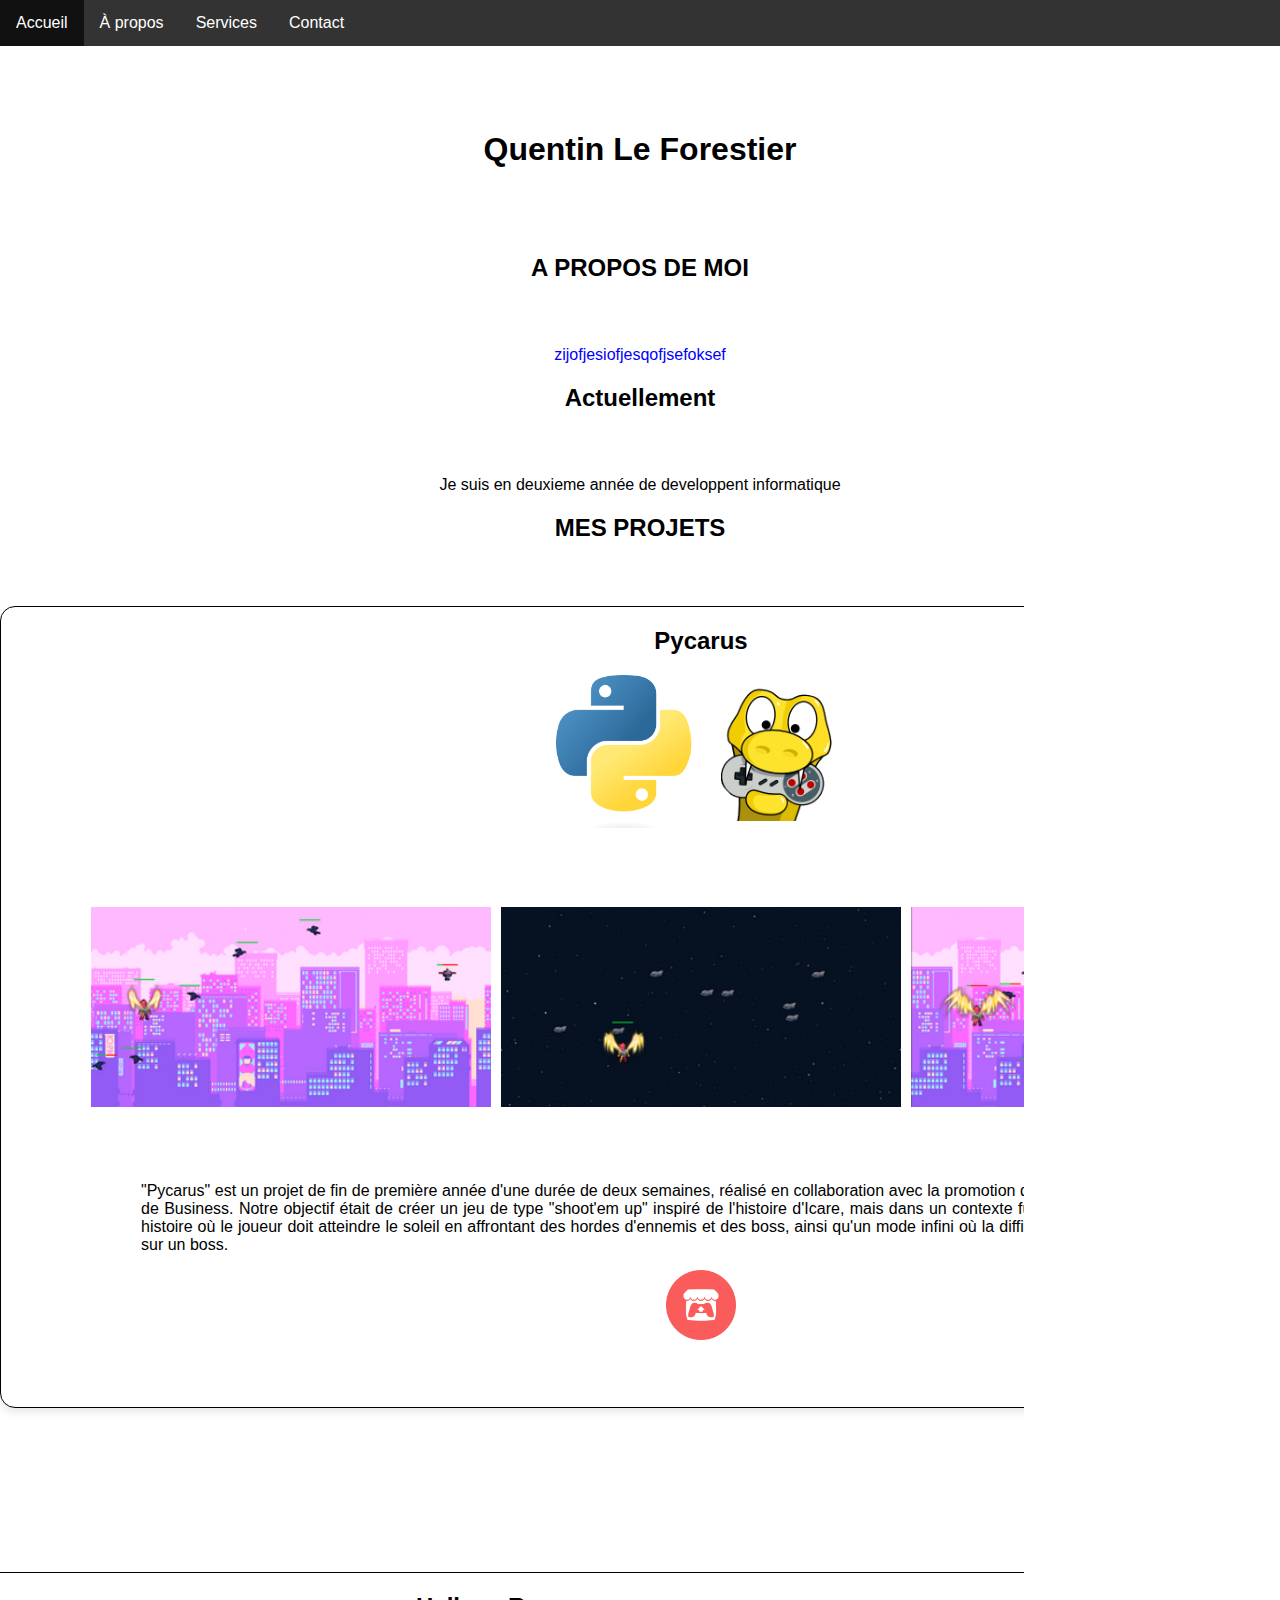
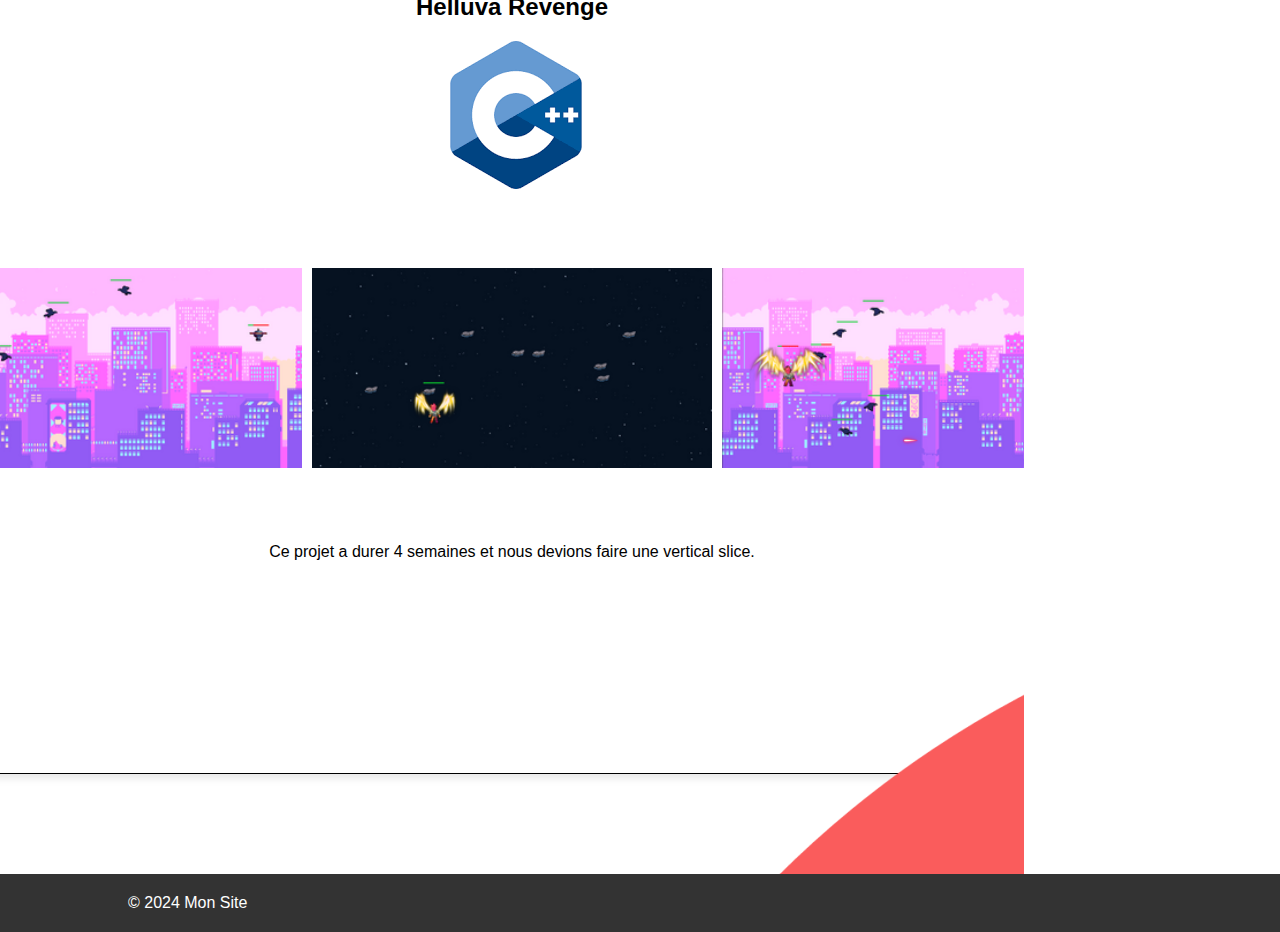
==== home.html @ d933db73 "first commit" ====
<!DOCTYPE html>
<html lang="en">
<head>
    <meta charset="UTF-8">
    <meta name="viewport" content="width=device-width, initial-scale=1.0">
    <title>Portfolio</title>
    <link rel="stylesheet" href="styleHome.css">
</head>
<body>
    <nav>
        <ul>
          <li><a href="#">Accueil</a></li>
          <li><a href="#">À propos</a></li>
          <li><a href="#">Services</a></li>
          <li><a href="#">Contact</a></li>
        </ul>
      </nav>
    <div>
      <h1>Quentin Le Forestier</h1>
    </div>
    <div>
      <h2>
        A PROPOS DE MOI
      </h2>
      <p class="p_a_propos">
        zijofjesiofjesqofjsefoksef
      </p>
    </div>
    <div>
      <h2>
        Actuellement 
      </h2>
      <p>
        Je suis en deuxieme année de developpent informatique
      </p>
    </div>
    <div>
      <h2>
        MES PROJETS
      </h2>
        <div class="carousel">
          <div class="slide">
            <div class="card">
              <h2>Pycarus</h2>
              <div class="icon-zone">
                <div class="icon"><img src="img/icon/python_icon.png" alt="Icon 1"></div>
                <div class="icon"><img src="img/icon/pygame_icon.png" alt="Icon 2"></div>
              </div>
              <div class="image-zone">
                <img src="img/gameplay/pycarus1.png" alt="Image 1">
                <img src="img/gameplay/pycarus2.png" alt="Image 2">
                <img src="img/gameplay/pycarus3.png" alt="Image 3">
              </div>
              <p>
                "Pycarus" est un projet de fin de première année d'une durée de deux semaines, réalisé en collaboration avec la promotion des étudiants en deuxième année de Business. Notre objectif était de créer un jeu de type "shoot'em up" inspiré de l'histoire d'Icare, mais dans un contexte futuriste. 
                Le jeu propose un mode histoire où le joueur doit atteindre le soleil en affrontant des hordes d'ennemis et des boss, ainsi qu'un mode infini où la difficulté augmente à chaque victoire sur un boss.  
              </p>
              <div class="icon-footer">
                <div class="iconF"> <a href="https://p0izon.itch.io/pycarus"><img src="img/icon/itch-io_icon.png" alt="Icon footer 1"></a> </div>
              </div>
            </div>
          </div>
          <div class="slide">
            <div class="card">
              <h2>One Piece - Jeu Textuel Console</h2>
              <div class="icon-zone">
                <div class="icon"><img src="img/icon/icon_cpp.png" alt="Icon 1"></div>
              </div>
              <div class="image-zone">
                <img src="image1.jpg" alt="Image 1">
                <img src="image2.jpg" alt="Image 2">
              </div>
              <p>Ce projet, réalisé en une semaine et utilisant le langage C++, représente notre première incursion dans ce langage. 
                Notre objectif était de créer un jeu textuel basé sur un système de tour par tour. Il a été conçu pour servir de transition entre l'apprentissage du C et celui du C++.
              </p>
              <div class="icon-footer">
                <div class="iconF"> <a href="https://github.com/GamingCampus-AdrienBourgois/week-1-fight-turned-based-game-one-piece"><img src="img/icon/github_icon.png" alt="Icon footer 1"></a> </div>
              </div>
            </div>
          </div>
          <div class="slide">
            <div class="card">
              <h2>Creation de librairie C++</h2>
              <div class="icon-zone">
                <div class="icon"><img src="img/icon/icon_cpp.png" alt="Icon 1"></div>
              </div>
              <div class="image-zone">
                <img src="image1.jpg" alt="Image 1">
              </div>
              <p>
                Ce projet, réalisé en une semaine et utilisant le langage C++, représentait un véritable défi. 
                Nous avions pour tâche de créer nos propres bibliothèques, telles que Vector Container, Collision, Vector2, ainsi qu'un début de GameObject. De plus, nous devions mettre en place des tests unitaires pour évaluer nos bibliothèques.
              </p>
              <div class="icon-footer">
                <div class="iconF"> <a href="https://github.com/GamingCampus-AdrienBourgois/week-2-gameobject-architecture-las-matematicas"><img src="img/icon/github_icon.png" alt="Icon footer 1"></a> </div>
              </div>
            </div>
          </div>
          <div class="slide">
            <div class="card">
              <h2>Tower defence</h2>
              <div class="icon-zone">
                <div class="icon"><img src="img/icon/icon_cpp.png" alt="Icon 1"></div>
              </div>
              <div class="image-zone">
                <img src="image1.jpg" alt="Image 1">
              </div>
              <p>
                
                Ce projet, réalisé en une semaine, était un exercice d'application des principes de l'UML sur différents designs pattern. 
                Notre objectif était de créer un jeu de type tower defense, avec la possibilité de choisir un thème. Nous avons opté pour l'univers de League of Legends pour notre projet.  
              </p>
              <div class="icon-footer">
                <div class="iconF"> <a href="https://github.com/GamingCampus-AdrienBourgois/week-3-sfml-game-les-x-loutres-hawaiennes"><img src="img/icon/github_icon.png" alt="Icon footer 1"></a> </div>
              </div>
            </div>
          </div>
          <div class="bullets"></div>
        </div>











































        <div class="carousel">
          <div class="slide2">
            <div class="card">
              <h2>Helluva Revenge</h2>
              <div class="icon-zone">
                <div class="icon"><img src="img/icon/icon_cpp.png" alt="Icon 1"></div>
              </div>
              <div class="image-zone">
                <img src="img/gameplay/pycarus1.png" alt="Image 1">
                <img src="img/gameplay/pycarus2.png" alt="Image 2">
                <img src="img/gameplay/pycarus3.png" alt="Image 3">
              </div>
              <p>
                  Ce projet a durer 4 semaines et nous devions faire une vertical slice.
              </p>
              <div class="icon-footer">
                <div class="iconF"> <a href="https://p0izon.itch.io/pycarus"><img src="img/icon/itch-io_icon.png" alt="Icon footer 1"></a> </div>
              </div>
            </div>
          </div>
          <div class="slide2">
            <div class="card">
              <h2>One Piece - Jeu Textuel Console</h2>
              <div class="icon-zone">
                <div class="icon"><img src="img/icon/icon_cpp.png" alt="Icon 1"></div>
              </div>
              <div class="image-zone">
                <img src="image1.jpg" alt="Image 1">
                <img src="image2.jpg" alt="Image 2">
              </div>
              <p>Ce projet, réalisé en une semaine et utilisant le langage C++, représente notre première incursion dans ce langage. 
                Notre objectif était de créer un jeu textuel basé sur un système de tour par tour. Il a été conçu pour servir de transition entre l'apprentissage du C et celui du C++.
              </p>
              <div class="icon-footer">
                <div class="iconF">
                  <a href="https://github.com/GamingCampus-AdrienBourgois/week-1-fight-turned-based-game-one-piece">
                    <img src="img/icon/github_icon.png" alt="Icon footer 1">
                  </a> 
                </div>
              </div>
            </div>
          </div>
          <div class="slide2">
            <div class="card">
              <h2>Creation de librairie C++</h2>
              <div class="icon-zone">
                <div class="icon"><img src="img/icon/icon_cpp.png" alt="Icon 1"></div>
              </div>
              <div class="image-zone">
                <img src="image1.jpg" alt="Image 1">
              </div>
              <p>
                Ce projet, réalisé en une semaine et utilisant le langage C++, représentait un véritable défi. 
                Nous avions pour tâche de créer nos propres bibliothèques, telles que Vector Container, Collision, Vector2, ainsi qu'un début de GameObject. De plus, nous devions mettre en place des tests unitaires pour évaluer nos bibliothèques.
              </p>
              <div class="icon-footer">
                <div class="iconF"> <a href="https://github.com/GamingCampus-AdrienBourgois/week-2-gameobject-architecture-las-matematicas"><img src="img/icon/github_icon.png" alt="Icon footer 1"></a> </div>
              </div>
            </div>
          </div>
          <div class="slide2">
            <div class="card">
              <h2>Tower defence</h2>
              <div class="icon-zone">
                <div class="icon"><img src="img/icon/icon_cpp.png" alt="Icon 1"></div>
              </div>
              <div class="image-zone">
                <img src="image1.jpg" alt="Image 1">
              </div>
              <p>
                
                Ce projet, réalisé en une semaine, était un exercice d'application des principes de l'UML sur différents designs pattern. 
                Notre objectif était de créer un jeu de type tower defense, avec la possibilité de choisir un thème. Nous avons opté pour l'univers de League of Legends pour notre projet.  
              </p>
              <div class="icon-footer">
                <div class="iconF"> <a href="https://github.com/GamingCampus-AdrienBourgois/week-3-sfml-game-les-x-loutres-hawaiennes"><img src="img/icon/github_icon.png" alt="Icon footer 1"></a> </div>
              </div>
            </div>
          </div>
          <div class="bullets"></div>
        </div>
      </div>
    </div>
    <footer>
      <div class="container">
        <div class="footer-content">
          <p>© 2024 Mon Site</p>
          <nav>
            <ul>
              <!-- <li><a href="https://www.linkedin.com/in/quentin-le-forestier-aa3722253/"><img src="img/icon/lk_icon.png" alt="icon linkedin"></a></li>
              <li><a href="https://github.com/MtPoison"><img src="img/icon/github_icon.png" alt="icon github"></a></li>
              <li><a href="https://p0izon.itch.io/"><img src="img/icon/itch-io_icon.png" alt="icon itch io"></a></li> -->
            </ul>
          </nav>
        </div>
      </div>
    </footer>
    <script src="scriptHome.js"></script>
</body>
</html>
---- styleHome.css ----
body 
  {
    font-family: Arial, sans-serif;
    margin: 0;
    padding: 0;
  }
  
  nav 
  {
    background-color: #333;
  }
  
  nav ul 
  {
    list-style-type: none;
    margin: 0;
    padding: 0;
    overflow: hidden;
  }
  
  nav ul li {
    float: left;
  }
  
  nav ul li a {
    display: block;
    color: white;
    text-align: center;
    padding: 14px 16px;
    text-decoration: none;
  }
  
  nav ul li a:hover {
    background-color: #111;
  }

  h1
  {
    padding: 5%;
    text-align: center;
  }

  h2
  {
    text-align: center;
  }

  .p_a_propos
  {
    color: blue;
  }

  .carousel 
  {
    width: 80%;
    margin-top: 5%;
    overflow: hidden;
    display: flex;
    justify-content: center;
  }

  .slide 
  {
    width: 100%;
    display: none;
  }

  .slide img 
  {
    width: 100%;
  }

  .slide.active 
  {
    display: block;
  }

.prev, .next 
  {
    position: absolute;
    top: 50%;
    transform: translateY(-50%);
    cursor: pointer;
    padding: 10px;
    background-color: #333;
    color: #fff;
  }

.prev {
  left: 0;
}

.next {
  right: 0;
}

/* .bullets {
  text-align: center;
  margin-top: 10px;
}

.bullet {
  display: inline-block;
  width: 10px;
  height: 10px;
  background-color: #bbb;
  border-radius: 50%;
  margin: 0 5px;
  cursor: pointer;
} */

.active-bullet {
  background-color: #333;
}

.card {
  width: 1400px;
  height: 800px;
  background-color: #ffffff;
  transition: all 0.3s ease;
  box-shadow: 0 4px 8px rgba(0, 0, 0, 0.1);
  margin-bottom: 100px;
  border: 1px solid #000;
  border-radius: 15px;
  align-items: center;
}


.card:hover {
  transform: scale(1.01);
  box-shadow: 0 8px 16px rgba(0, 0, 0, 0.2);
}

.icon-zone {
  display: flex;
  justify-content: center;
  align-items: center;
  margin-top: 10px;
}


.icon {
  margin: 0 5px;
  width: 10%;
  height: auto;
}

.icon-footer {
  display: flex;
  justify-content: center;
  align-items: center;
  margin-top: 10px;
}

.iconF {
  margin: 0 5px;
  width: 5%;
  height: auto;
}

.image-zone {
  display: flex;
  flex-wrap: wrap;
  justify-content: center;
  margin-top: 5%;
}

.image-zone img {
  width: 400px;
  height: 200px;
  object-fit: cover;
  margin: 5px;
}

p {
  margin-top: 5%;
  margin-left: 10%;
  margin-right: 10%;
  display: flex;
  justify-content: center;
  text-align: justify;
}


body {
  margin: 0;
  padding: 0;
}

.container {
  width: 80%;
  margin: 0 auto;
}

footer {
  background-color: #333;
  color: #fff;
  padding: 20px 0;
}

.footer-content {
  display: flex;
  justify-content: space-between;
  align-items: center;
}

footer p {
  margin: 0;
}

footer nav ul {
  list-style: none;
  padding: 0;
}

footer nav ul li {
  display: inline;
  margin-right: 20px;
}

footer nav ul li a {
  color: #fff;
  text-decoration: none;
}

@media screen and (max-width: 768px) {
  nav ul {
    display: flex;
    flex-direction: column;
  }
  
  nav ul li {
    float: none;
    width: 100%;
  }
  .carousel {
    width: 100%;
  }
}
@media screen and (max-width: 600px) {
  .card {
    width: 90%;
    max-width: none; 
  }

  .icon-zone {
    flex-direction: column; 
  }

  .icon {
    margin: 5px 0; 
  }

  .image-zone img {
    width: 80px; 
    height: 80px;
  }
}

@media screen and (max-width: 576px) {
  .prev, .next {
    font-size: 12px;
    padding: 5px;
  }
}
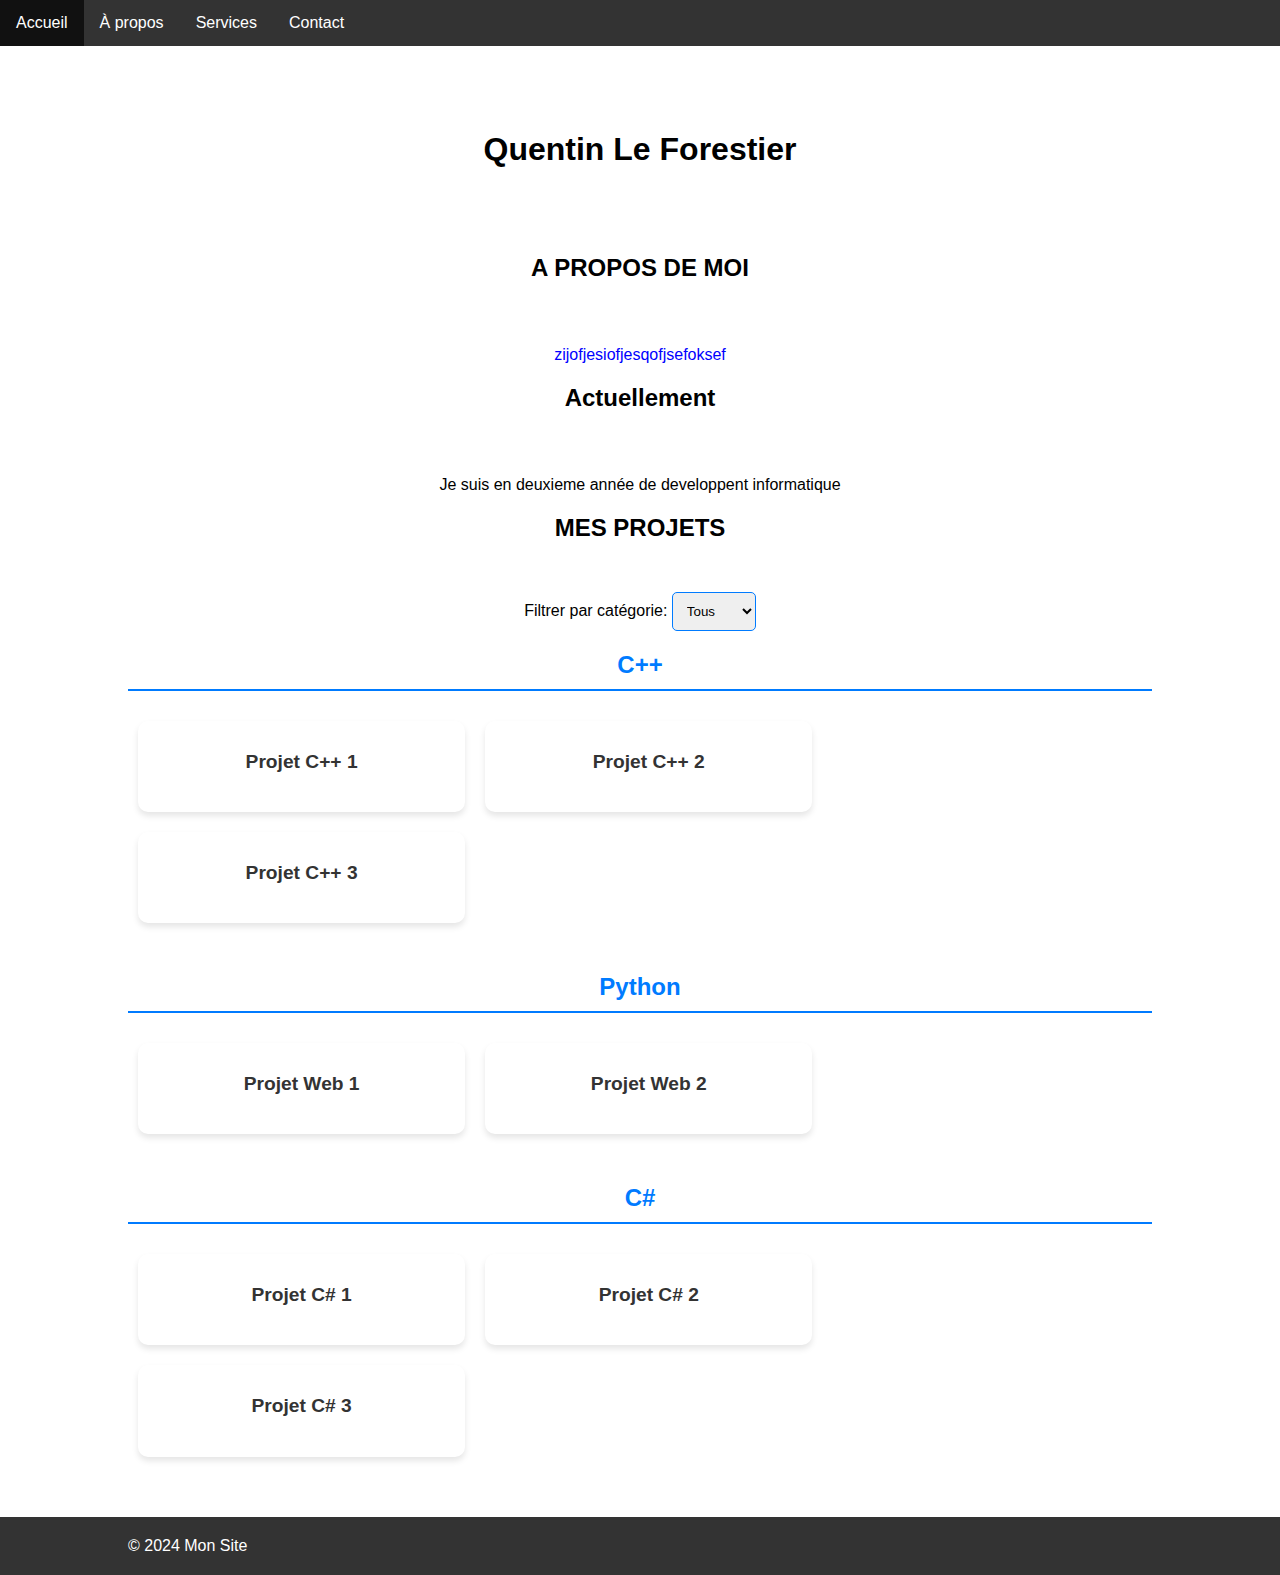
==== commit a819f1e5: "new" ====
--- a/home.html
+++ b/home.html
@@ -38,211 +38,70 @@
       <h2>
         MES PROJETS
       </h2>
-        <div class="carousel">
-          <div class="slide">
-            <div class="card">
-              <h2>Pycarus</h2>
-              <div class="icon-zone">
-                <div class="icon"><img src="img/icon/python_icon.png" alt="Icon 1"></div>
-                <div class="icon"><img src="img/icon/pygame_icon.png" alt="Icon 2"></div>
-              </div>
-              <div class="image-zone">
-                <img src="img/gameplay/pycarus1.png" alt="Image 1">
-                <img src="img/gameplay/pycarus2.png" alt="Image 2">
-                <img src="img/gameplay/pycarus3.png" alt="Image 3">
-              </div>
-              <p>
-                "Pycarus" est un projet de fin de première année d'une durée de deux semaines, réalisé en collaboration avec la promotion des étudiants en deuxième année de Business. Notre objectif était de créer un jeu de type "shoot'em up" inspiré de l'histoire d'Icare, mais dans un contexte futuriste. 
-                Le jeu propose un mode histoire où le joueur doit atteindre le soleil en affrontant des hordes d'ennemis et des boss, ainsi qu'un mode infini où la difficulté augmente à chaque victoire sur un boss.  
-              </p>
-              <div class="icon-footer">
-                <div class="iconF"> <a href="https://p0izon.itch.io/pycarus"><img src="img/icon/itch-io_icon.png" alt="Icon footer 1"></a> </div>
-              </div>
-            </div>
-          </div>
-          <div class="slide">
-            <div class="card">
-              <h2>One Piece - Jeu Textuel Console</h2>
-              <div class="icon-zone">
-                <div class="icon"><img src="img/icon/icon_cpp.png" alt="Icon 1"></div>
-              </div>
-              <div class="image-zone">
-                <img src="image1.jpg" alt="Image 1">
-                <img src="image2.jpg" alt="Image 2">
-              </div>
-              <p>Ce projet, réalisé en une semaine et utilisant le langage C++, représente notre première incursion dans ce langage. 
-                Notre objectif était de créer un jeu textuel basé sur un système de tour par tour. Il a été conçu pour servir de transition entre l'apprentissage du C et celui du C++.
-              </p>
-              <div class="icon-footer">
-                <div class="iconF"> <a href="https://github.com/GamingCampus-AdrienBourgois/week-1-fight-turned-based-game-one-piece"><img src="img/icon/github_icon.png" alt="Icon footer 1"></a> </div>
-              </div>
-            </div>
-          </div>
-          <div class="slide">
-            <div class="card">
-              <h2>Creation de librairie C++</h2>
-              <div class="icon-zone">
-                <div class="icon"><img src="img/icon/icon_cpp.png" alt="Icon 1"></div>
-              </div>
-              <div class="image-zone">
-                <img src="image1.jpg" alt="Image 1">
-              </div>
-              <p>
-                Ce projet, réalisé en une semaine et utilisant le langage C++, représentait un véritable défi. 
-                Nous avions pour tâche de créer nos propres bibliothèques, telles que Vector Container, Collision, Vector2, ainsi qu'un début de GameObject. De plus, nous devions mettre en place des tests unitaires pour évaluer nos bibliothèques.
-              </p>
-              <div class="icon-footer">
-                <div class="iconF"> <a href="https://github.com/GamingCampus-AdrienBourgois/week-2-gameobject-architecture-las-matematicas"><img src="img/icon/github_icon.png" alt="Icon footer 1"></a> </div>
-              </div>
-            </div>
-          </div>
-          <div class="slide">
-            <div class="card">
-              <h2>Tower defence</h2>
-              <div class="icon-zone">
-                <div class="icon"><img src="img/icon/icon_cpp.png" alt="Icon 1"></div>
-              </div>
-              <div class="image-zone">
-                <img src="image1.jpg" alt="Image 1">
-              </div>
-              <p>
-                
-                Ce projet, réalisé en une semaine, était un exercice d'application des principes de l'UML sur différents designs pattern. 
-                Notre objectif était de créer un jeu de type tower defense, avec la possibilité de choisir un thème. Nous avons opté pour l'univers de League of Legends pour notre projet.  
-              </p>
-              <div class="icon-footer">
-                <div class="iconF"> <a href="https://github.com/GamingCampus-AdrienBourgois/week-3-sfml-game-les-x-loutres-hawaiennes"><img src="img/icon/github_icon.png" alt="Icon footer 1"></a> </div>
-              </div>
-            </div>
-          </div>
-          <div class="bullets"></div>
+      <section id="portfolio">
+        <div class="filter-select">
+          <label for="category-filter">Filtrer par catégorie:</label>
+          <select id="category-filter">
+            <option value="all">Tous</option>
+            <option value="cpp">C++</option>
+            <option value="python">Python</option>
+            <option value="csharp">C#</option>
+          </select>
         </div>
 
+        <div class="category" data-category="cpp">
+          <h2>C++</h2>
+          <section id="projects-cpp" class="projects">
+              <div class="project-card" data-index="0">
+                  <h3>Projet C++ 1</h3>
+              </div>
+              <div class="project-card" data-index="1">
+                  <h3>Projet C++ 2</h3>
+              </div>
+              <div class="project-card" data-index="2">
+                  <h3>Projet C++ 3</h3>
+              </div>
+          </section>
+        </div>
 
+        <div class="category" data-category="python">
+          <h2>Python</h2>
+          <section id="projects-web" class="projects">
+            <div class="project-card" data-index="3">
+              <h3>Projet Web 1</h3>
+            </div>
+            <div class="project-card"data-index="4">
+              <h3>Projet Web 2</h3>
+            </div>
+          </section>
+        </div>
 
+        <div class="category" data-category="csharp">
+          <h2>C#</h2>
+          <section id="projects-csharp" class="projects">
+            <div class="project-card" data-index="5">
+              <h3>Projet C# 1</h3>
+            </div>
+            <div class="project-card" data-index="6">
+              <h3>Projet C# 2</h3>
+            </div>
+            <div class="project-card" data-index="7">
+              <h3>Projet C# 3</h3>
+            </div>
+          </section>
+        </div>
+    </section>
+    </div>
 
-
-
-
-
-
-
-
-
-
-
-
-
-
-
-
-
-
-
-
-
-
-
-
-
-
-
-
-
-
-
-
-
-
-
-
-
-
-
-
-        <div class="carousel">
-          <div class="slide2">
-            <div class="card">
-              <h2>Helluva Revenge</h2>
-              <div class="icon-zone">
-                <div class="icon"><img src="img/icon/icon_cpp.png" alt="Icon 1"></div>
-              </div>
-              <div class="image-zone">
-                <img src="img/gameplay/pycarus1.png" alt="Image 1">
-                <img src="img/gameplay/pycarus2.png" alt="Image 2">
-                <img src="img/gameplay/pycarus3.png" alt="Image 3">
-              </div>
-              <p>
-                  Ce projet a durer 4 semaines et nous devions faire une vertical slice.
-              </p>
-              <div class="icon-footer">
-                <div class="iconF"> <a href="https://p0izon.itch.io/pycarus"><img src="img/icon/itch-io_icon.png" alt="Icon footer 1"></a> </div>
-              </div>
-            </div>
-          </div>
-          <div class="slide2">
-            <div class="card">
-              <h2>One Piece - Jeu Textuel Console</h2>
-              <div class="icon-zone">
-                <div class="icon"><img src="img/icon/icon_cpp.png" alt="Icon 1"></div>
-              </div>
-              <div class="image-zone">
-                <img src="image1.jpg" alt="Image 1">
-                <img src="image2.jpg" alt="Image 2">
-              </div>
-              <p>Ce projet, réalisé en une semaine et utilisant le langage C++, représente notre première incursion dans ce langage. 
-                Notre objectif était de créer un jeu textuel basé sur un système de tour par tour. Il a été conçu pour servir de transition entre l'apprentissage du C et celui du C++.
-              </p>
-              <div class="icon-footer">
-                <div class="iconF">
-                  <a href="https://github.com/GamingCampus-AdrienBourgois/week-1-fight-turned-based-game-one-piece">
-                    <img src="img/icon/github_icon.png" alt="Icon footer 1">
-                  </a> 
-                </div>
-              </div>
-            </div>
-          </div>
-          <div class="slide2">
-            <div class="card">
-              <h2>Creation de librairie C++</h2>
-              <div class="icon-zone">
-                <div class="icon"><img src="img/icon/icon_cpp.png" alt="Icon 1"></div>
-              </div>
-              <div class="image-zone">
-                <img src="image1.jpg" alt="Image 1">
-              </div>
-              <p>
-                Ce projet, réalisé en une semaine et utilisant le langage C++, représentait un véritable défi. 
-                Nous avions pour tâche de créer nos propres bibliothèques, telles que Vector Container, Collision, Vector2, ainsi qu'un début de GameObject. De plus, nous devions mettre en place des tests unitaires pour évaluer nos bibliothèques.
-              </p>
-              <div class="icon-footer">
-                <div class="iconF"> <a href="https://github.com/GamingCampus-AdrienBourgois/week-2-gameobject-architecture-las-matematicas"><img src="img/icon/github_icon.png" alt="Icon footer 1"></a> </div>
-              </div>
-            </div>
-          </div>
-          <div class="slide2">
-            <div class="card">
-              <h2>Tower defence</h2>
-              <div class="icon-zone">
-                <div class="icon"><img src="img/icon/icon_cpp.png" alt="Icon 1"></div>
-              </div>
-              <div class="image-zone">
-                <img src="image1.jpg" alt="Image 1">
-              </div>
-              <p>
-                
-                Ce projet, réalisé en une semaine, était un exercice d'application des principes de l'UML sur différents designs pattern. 
-                Notre objectif était de créer un jeu de type tower defense, avec la possibilité de choisir un thème. Nous avons opté pour l'univers de League of Legends pour notre projet.  
-              </p>
-              <div class="icon-footer">
-                <div class="iconF"> <a href="https://github.com/GamingCampus-AdrienBourgois/week-3-sfml-game-les-x-loutres-hawaiennes"><img src="img/icon/github_icon.png" alt="Icon footer 1"></a> </div>
-              </div>
-            </div>
-          </div>
-          <div class="bullets"></div>
+    <div id="project-modal" class="modal">
+      <div class="modal-content">
+        <span class="close">&times;</span>
+        <div id="modal-body">
+          <!-- Le contenu du JSON sera inséré ici -->
         </div>
       </div>
     </div>
+
     <footer>
       <div class="container">
         <div class="footer-content">
--- a/styleHome.css
+++ b/styleHome.css
@@ -52,20 +52,32 @@
 
   .carousel 
   {
-    width: 80%;
-    margin-top: 5%;
+    width: 100%;
     overflow: hidden;
     display: flex;
-    justify-content: center;
+    align-items: center;
   }
 
   .slide 
   {
     width: 100%;
     display: none;
+    margin-top: 2.5%;
   }
 
   .slide img 
+  {
+    width: 100%;
+  }
+
+  .slide2
+  {
+    width: 100%;
+    display: none;
+    margin-top: 10%;
+  }
+
+  .slide2 img 
   {
     width: 100%;
   }
@@ -93,21 +105,6 @@
 .next {
   right: 0;
 }
-
-/* .bullets {
-  text-align: center;
-  margin-top: 10px;
-}
-
-.bullet {
-  display: inline-block;
-  width: 10px;
-  height: 10px;
-  background-color: #bbb;
-  border-radius: 50%;
-  margin: 0 5px;
-  cursor: pointer;
-} */
 
 .active-bullet {
   background-color: #333;
@@ -138,6 +135,41 @@
   margin-top: 10px;
 }
 
+/* Modal cachée par défaut */
+.modal {
+  display: none; /* Cachée par défaut */
+  position: fixed;
+  top: 0;
+  left: 0;
+  width: 100%;
+  height: 100%;
+  background-color: rgba(0, 0, 0, 0.8); /* Fond semi-transparent */
+  z-index: 1000;
+  align-items: center;
+  justify-content: center;
+}
+
+/* Contenu de la modal */
+.modal-content {
+  background-color: white;
+  padding: 20px;
+  border-radius: 8px;
+  width: 80%;
+  max-width: 700px;
+  box-shadow: 0px 0px 15px rgba(0, 0, 0, 0.5);
+}
+
+/* Bouton de fermeture */
+.close {
+  position: absolute;
+  top: 10px;
+  right: 20px;
+  font-size: 30px;
+  font-weight: bold;
+  color: white;
+  cursor: pointer;
+}
+
 
 .icon {
   margin: 0 5px;
@@ -223,6 +255,62 @@
   text-decoration: none;
 }
 
+#portfolio {
+  width: 80%;
+  margin: 50px auto;
+}
+
+.filter-select {
+  text-align: center;
+  margin-bottom: 20px;
+}
+
+#category-filter {
+  padding: 10px;
+  border-radius: 5px;
+  border: 1px solid #007BFF;
+}
+
+.category {
+  margin-bottom: 40px;
+}
+
+.category h2 {
+  font-size: 1.5em;
+  color: #007BFF;
+  border-bottom: 2px solid #007BFF;
+  padding-bottom: 10px;
+  margin-bottom: 20px;
+}
+
+.projects {
+  display: flex;
+  justify-content: flex-start;
+  flex-wrap: wrap;
+}
+
+.project-card {
+  background-color: white;
+  width: calc(30% - 20px);
+  text-align: center;
+  padding: 20px;
+  border-radius: 10px;
+  box-shadow: 0px 4px 6px rgba(0, 0, 0, 0.1);
+  cursor: pointer;
+  transition: transform 0.3s;
+  margin: 10px;
+}
+
+.project-card:hover {
+  transform: scale(1.05);
+}
+
+.project-card h3 {
+  margin-top: 10px;
+  font-size: 1.2em;
+  color: #333;
+}
+
 @media screen and (max-width: 768px) {
   nav ul {
     display: flex;
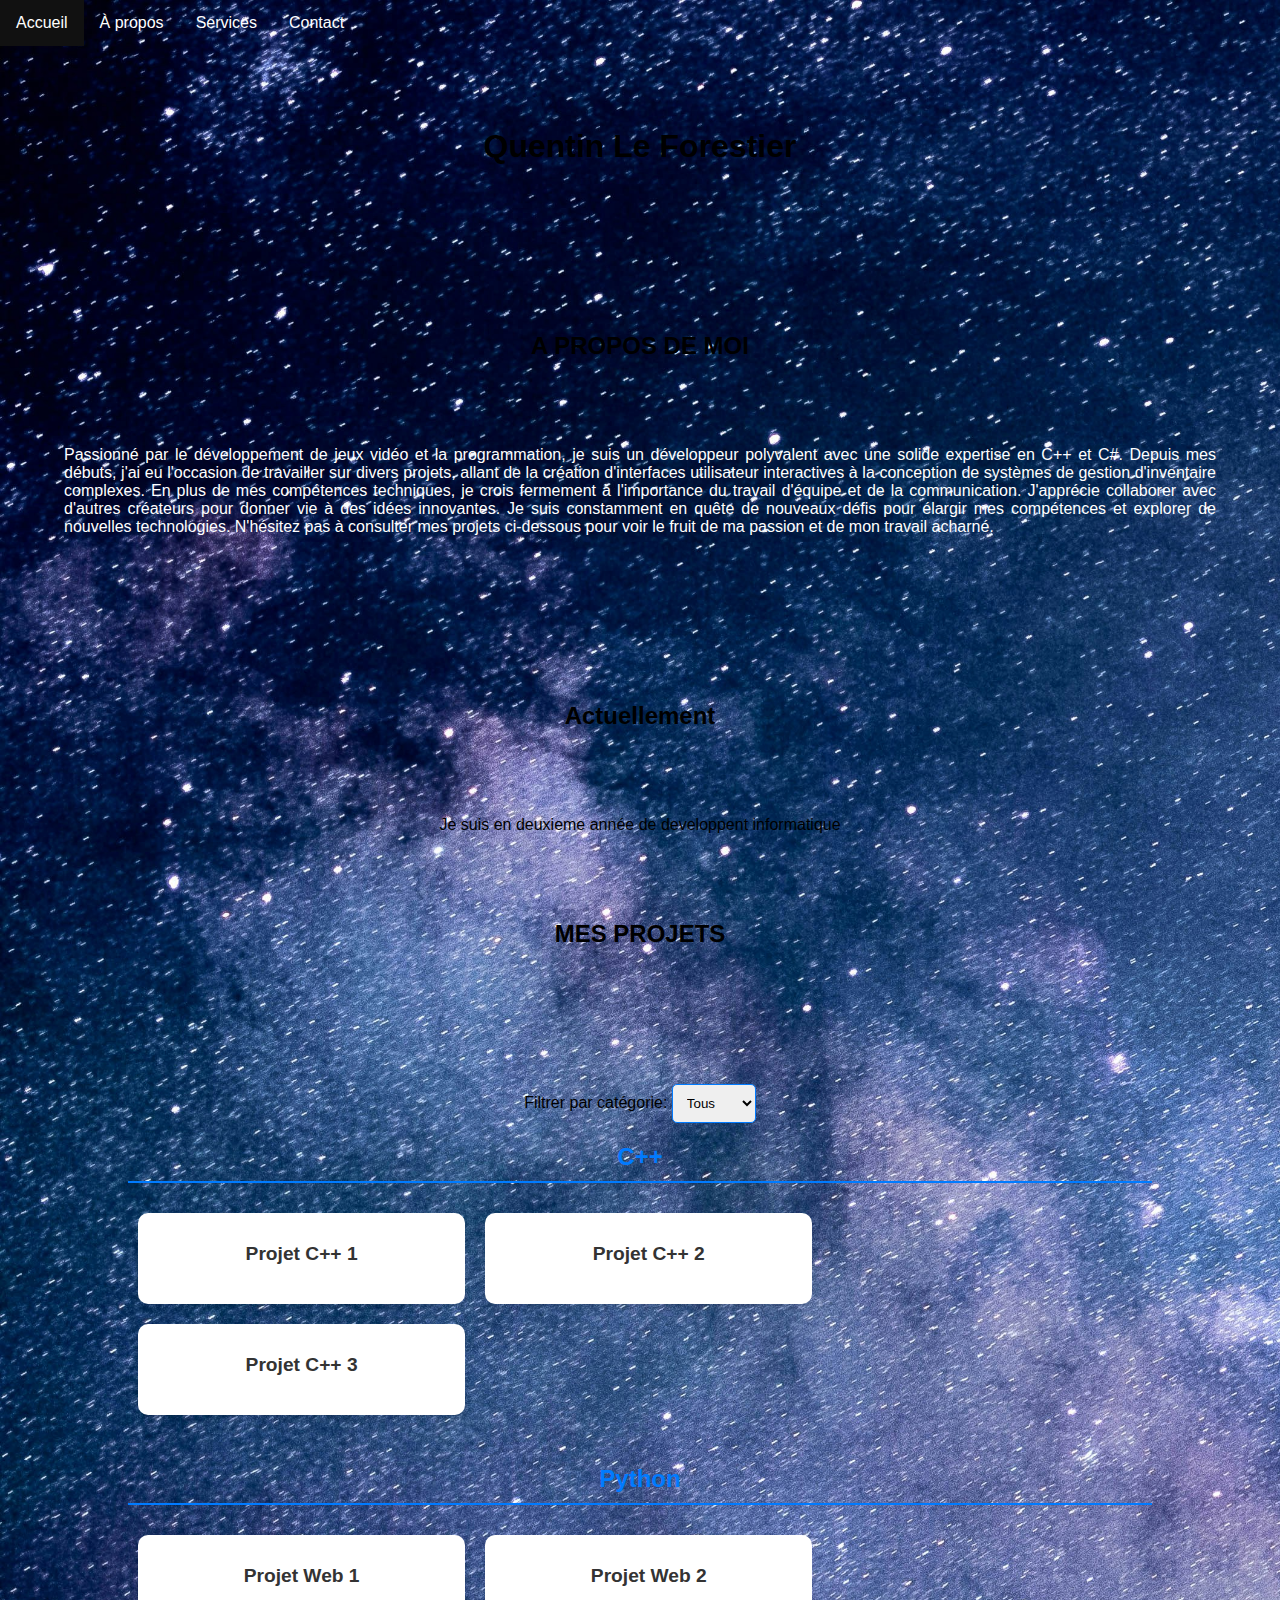
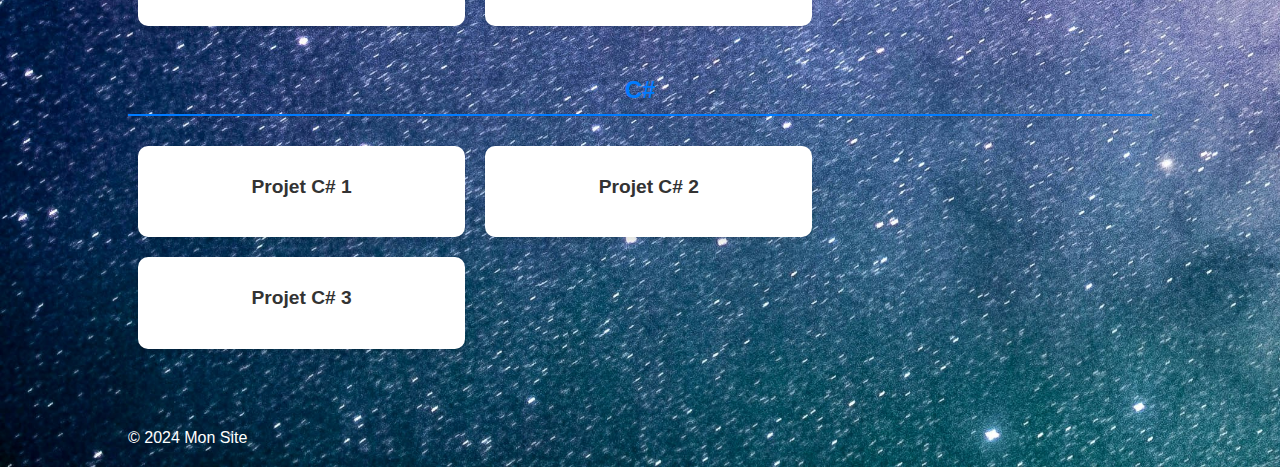
==== commit 38c7b1ad: "debut design" ====
--- a/home.html
+++ b/home.html
@@ -15,29 +15,36 @@
           <li><a href="#">Contact</a></li>
         </ul>
       </nav>
-    <div>
+    <div class="gradient-div">
       <h1>Quentin Le Forestier</h1>
     </div>
-    <div>
-      <h2>
-        A PROPOS DE MOI
-      </h2>
-      <p class="p_a_propos">
-        zijofjesiofjesqofjsefoksef
-      </p>
+    <div class="cont">
+      <div class="titre">
+        <h2>
+          A PROPOS DE MOI
+        </h2>
+        <p class="p_a_propos">
+            Passionné par le développement de jeux vidéo et la programmation, je suis un développeur polyvalent avec une solide expertise en C++ et C#. 
+            Depuis mes débuts, j'ai eu l'occasion de travailler sur divers projets, allant de la création d'interfaces utilisateur interactives à la conception de systèmes de gestion d'inventaire complexes. En plus de mes compétences techniques, je crois fermement à l'importance du travail d'équipe et de la communication. J'apprécie collaborer avec d'autres créateurs pour donner vie à des idées innovantes. 
+            Je suis constamment en quête de nouveaux défis pour élargir mes compétences et explorer de nouvelles technologies. N'hésitez pas à consulter mes projets ci-dessous pour voir le fruit de ma passion et de mon travail acharné.
+        </p>
+      </div>
+    </div>
+    <div class="titre">
+      <h2>Actuellement</h2>
+    </div>
+      <div>
+        <p>
+          Je suis en deuxieme année de developpent informatique
+        </p>
+      </div>
     </div>
     <div>
-      <h2>
-        Actuellement 
-      </h2>
-      <p>
-        Je suis en deuxieme année de developpent informatique
-      </p>
-    </div>
-    <div>
-      <h2>
-        MES PROJETS
-      </h2>
+      <div class="titre">
+        <h2>
+          MES PROJETS
+        </h2>
+      </div>
       <section id="portfolio">
         <div class="filter-select">
           <label for="category-filter">Filtrer par catégorie:</label>
--- a/styleHome.css
+++ b/styleHome.css
@@ -1,13 +1,23 @@
   body 
   {
     font-family: Arial, sans-serif;
+    background: url('/img/jeremy-thomas-E0AHdsENmDg-unsplash.jpg');
+    background-size: cover; /* ou contain, ou une taille personnalisée */
+    background-repeat: no-repeat;
     margin: 0;
     padding: 0;
   }
+  .gradient-div {
+    width: 100%;
+    height: 200px;
+    display: flex;
+    align-items: center;
+    justify-content: center;
+  }
   
   nav 
   {
-    background-color: #333;
+    
   }
   
   nav ul 
@@ -36,80 +46,24 @@
 
   h1
   {
-    padding: 5%;
+    margin: 0;
     text-align: center;
   }
 
   h2
   {
     text-align: center;
-  }
-
-  .p_a_propos
-  {
-    color: blue;
-  }
-
-  .carousel 
-  {
-    width: 100%;
-    overflow: hidden;
+    height: 100%;
+    margin: 0;
     display: flex;
     align-items: center;
-  }
-
-  .slide 
-  {
-    width: 100%;
-    display: none;
-    margin-top: 2.5%;
-  }
-
-  .slide img 
-  {
-    width: 100%;
-  }
-
-  .slide2
-  {
-    width: 100%;
-    display: none;
-    margin-top: 10%;
-  }
-
-  .slide2 img 
-  {
-    width: 100%;
-  }
-
-  .slide.active 
-  {
-    display: block;
-  }
-
-.prev, .next 
-  {
-    position: absolute;
-    top: 50%;
-    transform: translateY(-50%);
-    cursor: pointer;
-    padding: 10px;
-    background-color: #333;
-    color: #fff;
-  }
-
-.prev {
-  left: 0;
-}
-
-.next {
-  right: 0;
-}
-
-.active-bullet {
-  background-color: #333;
-}
-
+    justify-content: center;
+  }
+  .titre
+  {
+    height: 200px;
+  }
+  
 .card {
   width: 1400px;
   height: 800px;
@@ -169,8 +123,6 @@
   color: white;
   cursor: pointer;
 }
-
-
 .icon {
   margin: 0 5px;
   width: 10%;
@@ -205,27 +157,29 @@
 }
 
 p {
-  margin-top: 5%;
-  margin-left: 10%;
-  margin-right: 10%;
   display: flex;
   justify-content: center;
   text-align: justify;
-}
-
-
-body {
   margin: 0;
-  padding: 0;
-}
-
+}
+
+.p_a_propos{
+  padding-left: 5%;
+  padding-right: 5%;
+  text-align: justify;
+  color: white;
+}
+
+.cont{
+  height: 344px;
+  padding-bottom: 2%;
+}
 .container {
   width: 80%;
   margin: 0 auto;
 }
 
-footer {
-  background-color: #333;
+footer {  
   color: #fff;
   padding: 20px 0;
 }
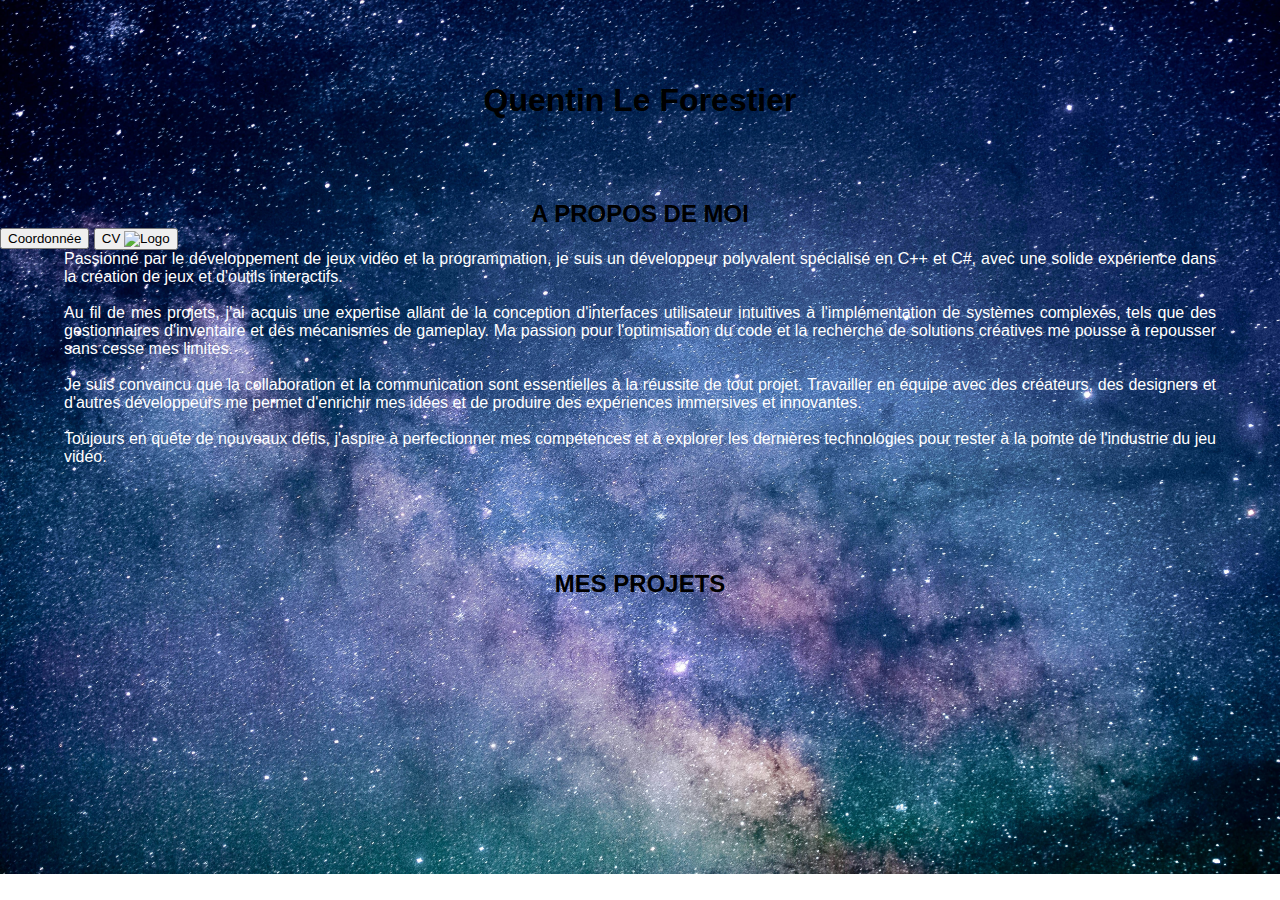
==== commit c47560bf: "d" ====
--- a/home.html
+++ b/home.html
@@ -7,122 +7,68 @@
     <link rel="stylesheet" href="styleHome.css">
 </head>
 <body>
-    <nav>
-        <ul>
-          <li><a href="#">Accueil</a></li>
-          <li><a href="#">À propos</a></li>
-          <li><a href="#">Services</a></li>
-          <li><a href="#">Contact</a></li>
-        </ul>
-      </nav>
-    <div class="gradient-div">
-      <h1>Quentin Le Forestier</h1>
+  <!-- Hero Section -->
+  <section id="home" class="gradient-div">
+      <div class="imgTitre">
+          <div class="overlay"></div>
+          <img src="img/rb_80998-removebg-preview.png" alt="">
+      </div>
+      <div class="fond">
+          <h1>Quentin Le Forestier</h1>
+      </div>
+  </section>
+
+  <!-- About Section -->
+  <section id="about" class="cont">
+      <div class="fond">
+          <h2>A PROPOS DE MOI</h2>
+      </div>
+      <div class="button-container">
+        <button class="favorite styled" type="button" id="openModal">Coordonnée</button>
+        <button type="button" id ="button" onclick="scrollToSection('projects')">
+          <span>CV</span> 
+          <img class="logo" src="img/téléchargement-removebg-preview.png" alt="Logo">
+        </button>
     </div>
-    <div class="cont">
-      <div class="titre">
-        <h2>
-          A PROPOS DE MOI
-        </h2>
-        <p class="p_a_propos">
-            Passionné par le développement de jeux vidéo et la programmation, je suis un développeur polyvalent avec une solide expertise en C++ et C#. 
-            Depuis mes débuts, j'ai eu l'occasion de travailler sur divers projets, allant de la création d'interfaces utilisateur interactives à la conception de systèmes de gestion d'inventaire complexes. En plus de mes compétences techniques, je crois fermement à l'importance du travail d'équipe et de la communication. J'apprécie collaborer avec d'autres créateurs pour donner vie à des idées innovantes. 
-            Je suis constamment en quête de nouveaux défis pour élargir mes compétences et explorer de nouvelles technologies. N'hésitez pas à consulter mes projets ci-dessous pour voir le fruit de ma passion et de mon travail acharné.
-        </p>
+  </div>
+      <div class="fond_p">
+          <p class="p_a_propos">
+            Passionné par le développement de jeux vidéo et la programmation, je suis un développeur polyvalent spécialisé en C++ et C#, avec une solide expérience dans la création de jeux et d'outils interactifs.<br><br>
+
+            Au fil de mes projets, j'ai acquis une expertise allant de la conception d'interfaces utilisateur intuitives à l'implémentation de systèmes complexes, tels que des gestionnaires d'inventaire et des mécanismes de gameplay. Ma passion pour l'optimisation du code et la recherche de solutions créatives me pousse à repousser sans cesse mes limites.<br><br>
+            
+            Je suis convaincu que la collaboration et la communication sont essentielles à la réussite de tout projet. Travailler en équipe avec des créateurs, des designers et d'autres développeurs me permet d'enrichir mes idées et de produire des expériences immersives et innovantes.<br><br>
+            
+            Toujours en quête de nouveaux défis, j'aspire à perfectionner mes compétences et à explorer les dernières technologies pour rester à la pointe de l'industrie du jeu vidéo.<br><br>
+            
+            
+            </p>
       </div>
-    </div>
-    <div class="titre">
-      <h2>Actuellement</h2>
-    </div>
-      <div>
-        <p>
-          Je suis en deuxieme année de developpent informatique
-        </p>
+      
+  </section>
+
+  <!-- Projects Section -->
+  <section id="projects" class="projetFond">
+      <div class="fond">
+          <h2>MES PROJETS</h2>
       </div>
-    </div>
-    <div>
-      <div class="titre">
-        <h2>
-          MES PROJETS
-        </h2>
+      <div class="category" data-category="csharp">
+          <section id="projects-csharp" class="projects">
+              <div class="tableau" style="background-image: url('img/42cbF2.png');" data-index="0"></div>
+              <div class="tableau" style="background-image: url('img/s7BsGm.png');" data-index="1"></div>
+          </section>
       </div>
-      <section id="portfolio">
-        <div class="filter-select">
-          <label for="category-filter">Filtrer par catégorie:</label>
-          <select id="category-filter">
-            <option value="all">Tous</option>
-            <option value="cpp">C++</option>
-            <option value="python">Python</option>
-            <option value="csharp">C#</option>
-          </select>
-        </div>
+  </section>
 
-        <div class="category" data-category="cpp">
-          <h2>C++</h2>
-          <section id="projects-cpp" class="projects">
-              <div class="project-card" data-index="0">
-                  <h3>Projet C++ 1</h3>
-              </div>
-              <div class="project-card" data-index="1">
-                  <h3>Projet C++ 2</h3>
-              </div>
-              <div class="project-card" data-index="2">
-                  <h3>Projet C++ 3</h3>
-              </div>
-          </section>
-        </div>
-
-        <div class="category" data-category="python">
-          <h2>Python</h2>
-          <section id="projects-web" class="projects">
-            <div class="project-card" data-index="3">
-              <h3>Projet Web 1</h3>
-            </div>
-            <div class="project-card"data-index="4">
-              <h3>Projet Web 2</h3>
-            </div>
-          </section>
-        </div>
-
-        <div class="category" data-category="csharp">
-          <h2>C#</h2>
-          <section id="projects-csharp" class="projects">
-            <div class="project-card" data-index="5">
-              <h3>Projet C# 1</h3>
-            </div>
-            <div class="project-card" data-index="6">
-              <h3>Projet C# 2</h3>
-            </div>
-            <div class="project-card" data-index="7">
-              <h3>Projet C# 3</h3>
-            </div>
-          </section>
-        </div>
-    </section>
-    </div>
-
-    <div id="project-modal" class="modal">
+  <!-- Modal -->
+  <div id="project-modal" class="modal">
       <div class="modal-content">
-        <span class="close">&times;</span>
-        <div id="modal-body">
-          <!-- Le contenu du JSON sera inséré ici -->
-        </div>
+          <span class="close">&times;</span>
+          <div id="modal-body">
+          </div>
       </div>
-    </div>
-
-    <footer>
-      <div class="container">
-        <div class="footer-content">
-          <p>© 2024 Mon Site</p>
-          <nav>
-            <ul>
-              <!-- <li><a href="https://www.linkedin.com/in/quentin-le-forestier-aa3722253/"><img src="img/icon/lk_icon.png" alt="icon linkedin"></a></li>
-              <li><a href="https://github.com/MtPoison"><img src="img/icon/github_icon.png" alt="icon github"></a></li>
-              <li><a href="https://p0izon.itch.io/"><img src="img/icon/itch-io_icon.png" alt="icon itch io"></a></li> -->
-            </ul>
-          </nav>
-        </div>
-      </div>
-    </footer>
-    <script src="scriptHome.js"></script>
+  </div>
+  <script src="scriptHome.js"></script>
+  <script src="scroll.js"></script>
 </body>
 </html>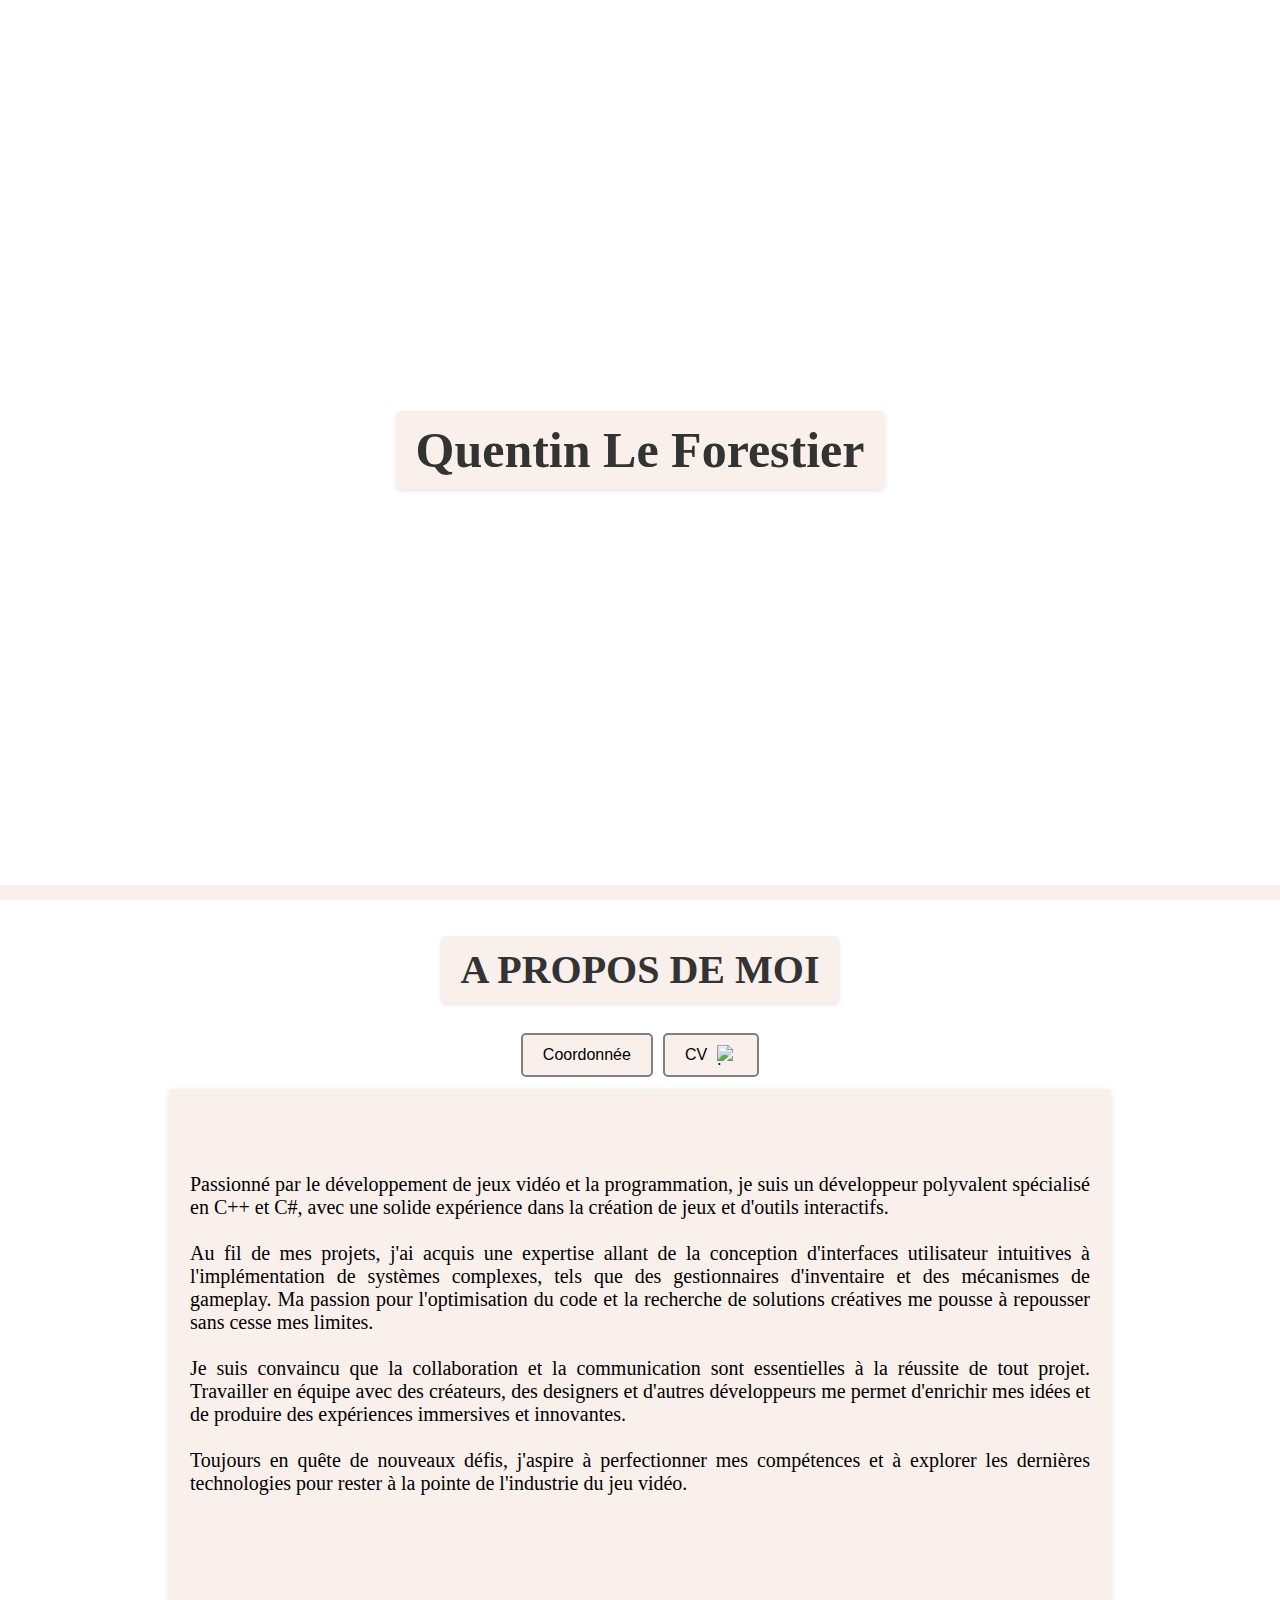
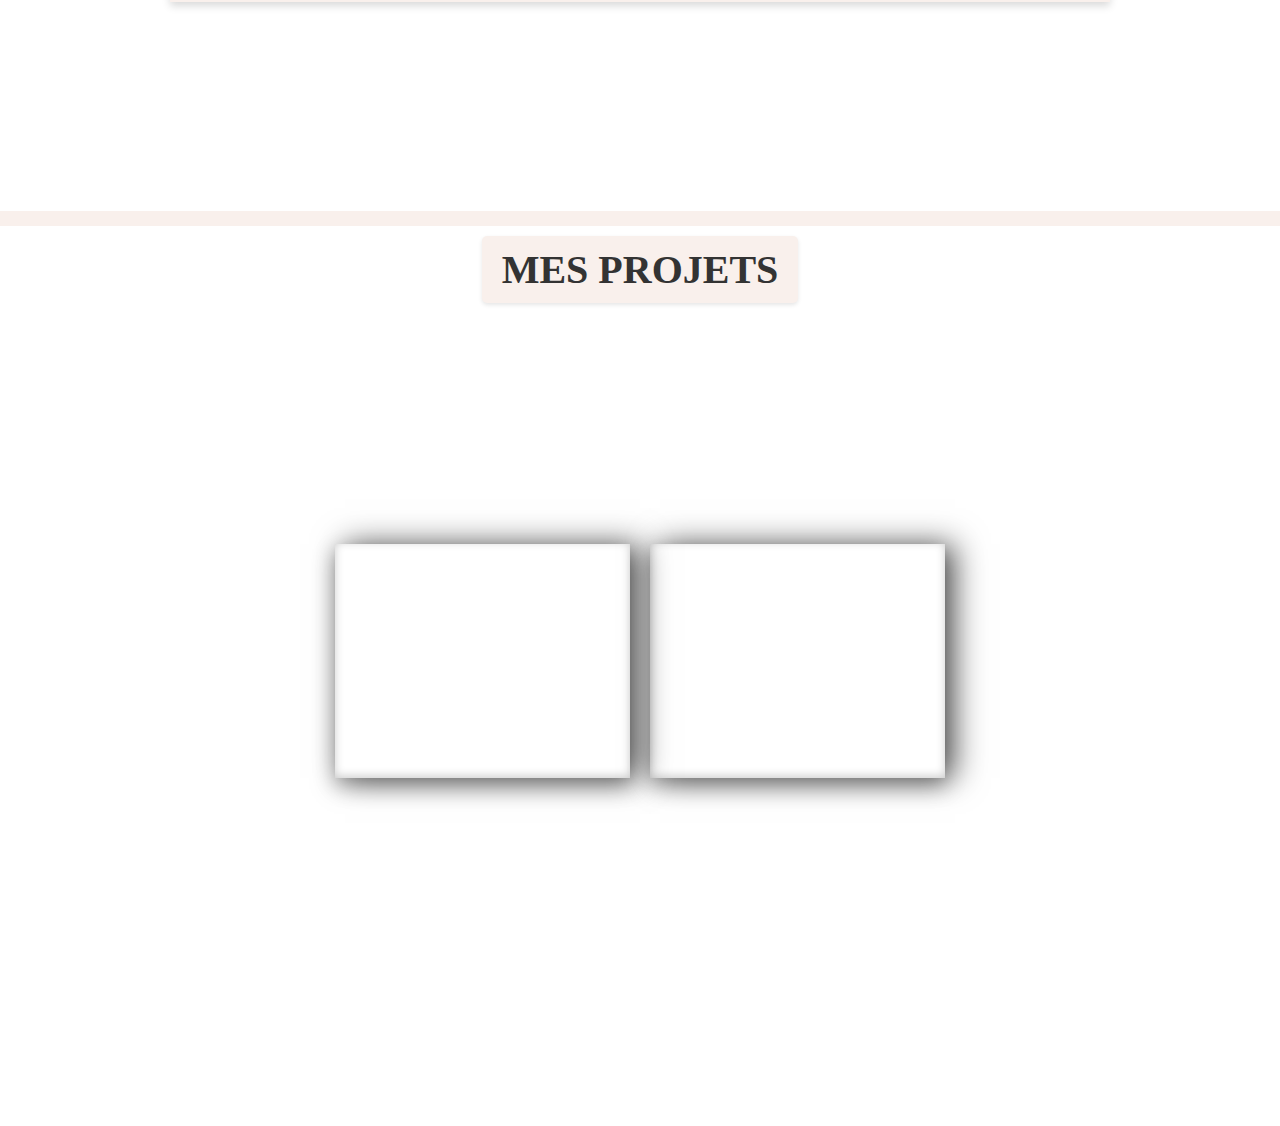
==== commit ed4141b2: "d" ====
--- a/home.html
+++ b/home.html
@@ -49,7 +49,7 @@
 
   <!-- Projects Section -->
   <section id="projects" class="projetFond">
-      <div class="fond">
+      <div class="fond" id="text">
           <h2>MES PROJETS</h2>
       </div>
       <div class="category" data-category="csharp">
--- a/styleHome.css
+++ b/styleHome.css
@@ -1,69 +1,112 @@
-  body 
-  {
-    font-family: Arial, sans-serif;
-    background: url('/img/jeremy-thomas-E0AHdsENmDg-unsplash.jpg');
-    background-size: cover; /* ou contain, ou une taille personnalisée */
-    background-repeat: no-repeat;
-    margin: 0;
-    padding: 0;
-  }
-  .gradient-div {
-    width: 100%;
-    height: 200px;
-    display: flex;
-    align-items: center;
-    justify-content: center;
-  }
-  
-  nav 
-  {
-    
-  }
-  
-  nav ul 
-  {
-    list-style-type: none;
-    margin: 0;
-    padding: 0;
-    overflow: hidden;
-  }
-  
-  nav ul li {
-    float: left;
-  }
-  
-  nav ul li a {
-    display: block;
-    color: white;
-    text-align: center;
-    padding: 14px 16px;
-    text-decoration: none;
-  }
-  
-  nav ul li a:hover {
-    background-color: #111;
-  }
-
-  h1
-  {
-    margin: 0;
-    text-align: center;
-  }
-
-  h2
-  {
-    text-align: center;
-    height: 100%;
-    margin: 0;
-    display: flex;
-    align-items: center;
-    justify-content: center;
-  }
-  .titre
-  {
-    height: 200px;
-  }
-  
+html,body{
+  margin: 0;
+  scroll-behavior: smooth;
+  overflow: hidden;
+}
+
+section {
+  display: flex;
+  align-items: center;
+  justify-content: center;
+}
+.gradient-div {
+  background-image: url('img/5297135.jpg');
+  background-size: cover;
+  background-repeat: no-repeat;
+  background-position: center;
+  height: 100vh;
+  margin: 0;
+  display: flex;
+  flex-direction: column; /* Permet de positionner les enfants en colonne */
+  justify-content: center; /* Centrage vertical */
+  align-items: center; /* Centrage horizontal */
+  position: relative;
+}
+
+.gradient-div::after
+{
+  position: absolute;
+  bottom: 0;
+  left: 0;
+  content: "";
+  background-color: rgb(249, 240, 236);
+  width: 100%;
+  height: 15px;
+}
+
+.fond {
+  background-color: rgb(249, 240, 236); 
+  padding: 10px 20px;
+  margin: 10px auto; 
+  text-align: center; 
+  font-family: 'Playfair Display', serif; 
+  color: #333;
+  max-width: 80%;
+  gap: 20px; 
+  border-radius: 5px;
+  box-shadow: 0 2px 4px rgba(0, 0, 0, 0.1);
+}
+
+.imgTitre {
+  position: relative;
+  display: inline-block;
+}
+
+.imgTitre img {
+  display: block;
+  width: 100%; /* Ajuste selon tes besoins */
+  height: auto; /* Ajuste selon tes besoins */
+}
+
+.imgTitre .overlay {
+  position: absolute;
+  top: 50.25%;
+  left: 50.5%;
+  transform: translate(-50%, -50%);
+  width: 217px; /* Taille du carré */
+  height: 270.5px; /* Taille du carré */
+  background-image: url('img/QuentinLeForestier-09.jpg'); /* Chemin de l'image de fond */
+  background-size: cover; /* Pour que l'image remplisse entièrement le carré */
+  background-position: center;
+  pointer-events: none; 
+}
+
+
+
+h1
+{
+  margin: 0;
+  text-align: center;
+  font-size: 50px;
+}
+
+h2
+{
+  margin-top: 0;
+  margin-bottom: 0;
+  margin-left: 0;
+  margin-right: 0;
+  font-size: 40px;
+} 
+.titre
+{
+  height: 200px;
+}
+button {
+  display: flex;
+  align-items: center;
+  gap: 10px; /* Espacement entre le texte et l'image */
+}
+
+.logo {
+  width: 20px; /* Ajustez la taille de l'image selon vos besoins */
+  height: 20px;
+}
+.button-container {
+  display: flex;
+  flex-wrap: wrap;
+  gap: 10px;
+}
 .card {
   width: 1400px;
   height: 800px;
@@ -76,6 +119,10 @@
   align-items: center;
 }
 
+#text{
+  position: absolute;
+  top: 0;
+}
 
 .card:hover {
   transform: scale(1.01);
@@ -89,21 +136,19 @@
   margin-top: 10px;
 }
 
-/* Modal cachée par défaut */
 .modal {
-  display: none; /* Cachée par défaut */
+  display: none;
   position: fixed;
   top: 0;
   left: 0;
   width: 100%;
   height: 100%;
-  background-color: rgba(0, 0, 0, 0.8); /* Fond semi-transparent */
+  background-color: rgba(0, 0, 0, 0.8); 
   z-index: 1000;
   align-items: center;
   justify-content: center;
 }
 
-/* Contenu de la modal */
 .modal-content {
   background-color: white;
   padding: 20px;
@@ -113,7 +158,6 @@
   box-shadow: 0px 0px 15px rgba(0, 0, 0, 0.5);
 }
 
-/* Bouton de fermeture */
 .close {
   position: absolute;
   top: 10px;
@@ -156,57 +200,72 @@
   margin: 5px;
 }
 
-p {
-  display: flex;
-  justify-content: center;
+.p_a_propos {
+  display: flex;
+  justify-content: center;
+  font-size: 20px;
   text-align: justify;
-  margin: 0;
-}
-
-.p_a_propos{
-  padding-left: 5%;
-  padding-right: 5%;
-  text-align: justify;
-  color: white;
-}
-
+  font-family: 'Playfair Display', serif; 
+}
+
+.fond_p {
+  margin-top: 1%;
+  background-color: rgb(249, 240, 236); 
+  padding: 5% 20px;
+  box-shadow: 0 4px 8px rgba(0, 0, 0, 0.15);
+  max-width: 900px;
+  display: flex;
+  justify-content: center;
+  
+}
 .cont{
-  height: 344px;
-  padding-bottom: 2%;
+  padding-top: 2%;
+  background-image: url('img/freepik__upload__4873.jpeg');
+  position: relative;
+  background-size: cover;
+  background-repeat: no-repeat;
+  background-position: center;
+  height: 100vh;
+  margin: 0;
+  display: flex;
+  flex-direction: column;
+  justify-content: flex-start;
+  align-items: center;
+}
+.cont::after
+{
+  position: absolute;
+  bottom: 0;
+  left: 0;
+  content: "";
+  background-color: rgb(249, 240, 236);
+  width: 100%;
+  height: 15px;
 }
 .container {
   width: 80%;
   margin: 0 auto;
 }
 
-footer {  
-  color: #fff;
-  padding: 20px 0;
-}
-
-.footer-content {
-  display: flex;
-  justify-content: space-between;
-  align-items: center;
-}
-
-footer p {
-  margin: 0;
-}
-
-footer nav ul {
-  list-style: none;
-  padding: 0;
-}
-
-footer nav ul li {
-  display: inline;
-  margin-right: 20px;
-}
-
-footer nav ul li a {
-  color: #fff;
-  text-decoration: none;
+.button-container {
+  text-align: center;
+  margin-top: 20px;
+}
+
+button {
+  background-color: rgb(249, 240, 236); 
+  color: black;
+  font-size: 16px;
+  padding: 10px 20px;
+  border: 2px solid grey;
+  border-radius: 5px;
+  cursor: pointer;
+  transition: background-color 0.3s ease; /* Effet de transition pour la couleur */
+}
+
+button:hover {
+  background-color: gray;
+  border: 2px solid rgb(249, 240, 236); ;
 }
 
 #portfolio {
@@ -214,33 +273,11 @@
   margin: 50px auto;
 }
 
-.filter-select {
-  text-align: center;
-  margin-bottom: 20px;
-}
-
-#category-filter {
-  padding: 10px;
-  border-radius: 5px;
-  border: 1px solid #007BFF;
-}
-
-.category {
-  margin-bottom: 40px;
-}
-
-.category h2 {
-  font-size: 1.5em;
-  color: #007BFF;
-  border-bottom: 2px solid #007BFF;
-  padding-bottom: 10px;
-  margin-bottom: 20px;
-}
-
 .projects {
   display: flex;
-  justify-content: flex-start;
+  justify-content: space-between;
   flex-wrap: wrap;
+  width: 1000px;
 }
 
 .project-card {
@@ -255,8 +292,37 @@
   margin: 10px;
 }
 
-.project-card:hover {
+.tableau:hover {
   transform: scale(1.05);
+}
+
+.tableau {
+  width: 295px;
+  height: 234px;
+  background-size: contain;
+  background-position: center;
+  background-repeat: no-repeat;
+  box-shadow: 
+      10px 0 30px rgba(0, 0, 0, 0.6),
+      0 8px 20px rgba(0, 0, 0, 0.3), 
+      inset 0 -2px 10px rgba(0, 0, 0, 0.2);
+  position: relative;
+  margin-bottom: 3%;
+}
+
+.tableau::before {
+  content: '';
+  position: absolute;
+  inset: 0;
+  background: repeating-linear-gradient(
+      45deg,
+      rgba(255, 255, 255, 0.6),
+      rgba(255, 255, 255, 0.6) 10px,
+      rgba(230, 230, 230, 0.7) 10px,
+      rgba(230, 230, 230, 0.7) 20px
+  );
+  opacity: 0;
+  pointer-events: none;
 }
 
 .project-card h3 {
@@ -265,43 +331,51 @@
   color: #333;
 }
 
-@media screen and (max-width: 768px) {
-  nav ul {
-    display: flex;
-    flex-direction: column;
-  }
+#projects{
+  height: 100vh;
+}
+.projetFond{
+  background-image: url('img/5297135.jpg');
+  background-size: cover;
+  background-repeat: no-repeat;
+  background-position: center;
   
-  nav ul li {
-    float: none;
-    width: 100%;
-  }
-  .carousel {
-    width: 100%;
-  }
-}
-@media screen and (max-width: 600px) {
-  .card {
-    width: 90%;
-    max-width: none; 
-  }
-
-  .icon-zone {
-    flex-direction: column; 
-  }
-
-  .icon {
-    margin: 5px 0; 
-  }
-
-  .image-zone img {
-    width: 80px; 
-    height: 80px;
-  }
-}
-
-@media screen and (max-width: 576px) {
-  .prev, .next {
-    font-size: 12px;
-    padding: 5px;
-  }
+  margin: 0;
+  display: flex;
+  flex-direction: column;
+  align-items: center; 
+  position: relative;
+}
+
+.projects {
+  display: flex;
+  justify-content: center;
+  align-items: center;
+  flex-wrap: wrap; /* Autorise le wrapping */
+  gap: 20px; /* Espace entre les éléments */
+  padding: 20px;
+  max-width: 1200px;
+}
+
+.project-title {
+  font-size: 24px;
+  color: #333;
+}
+
+.project-description {
+  font-size: 18px;
+  margin-bottom: 10px;
+}
+
+a{
+  display: block;
+  width: 100%;
+  text-align: center;
+  color: blue;
+  text-decoration: none;
+  
+}
+
+.project-link:hover {
+  text-decoration: underline;
 }